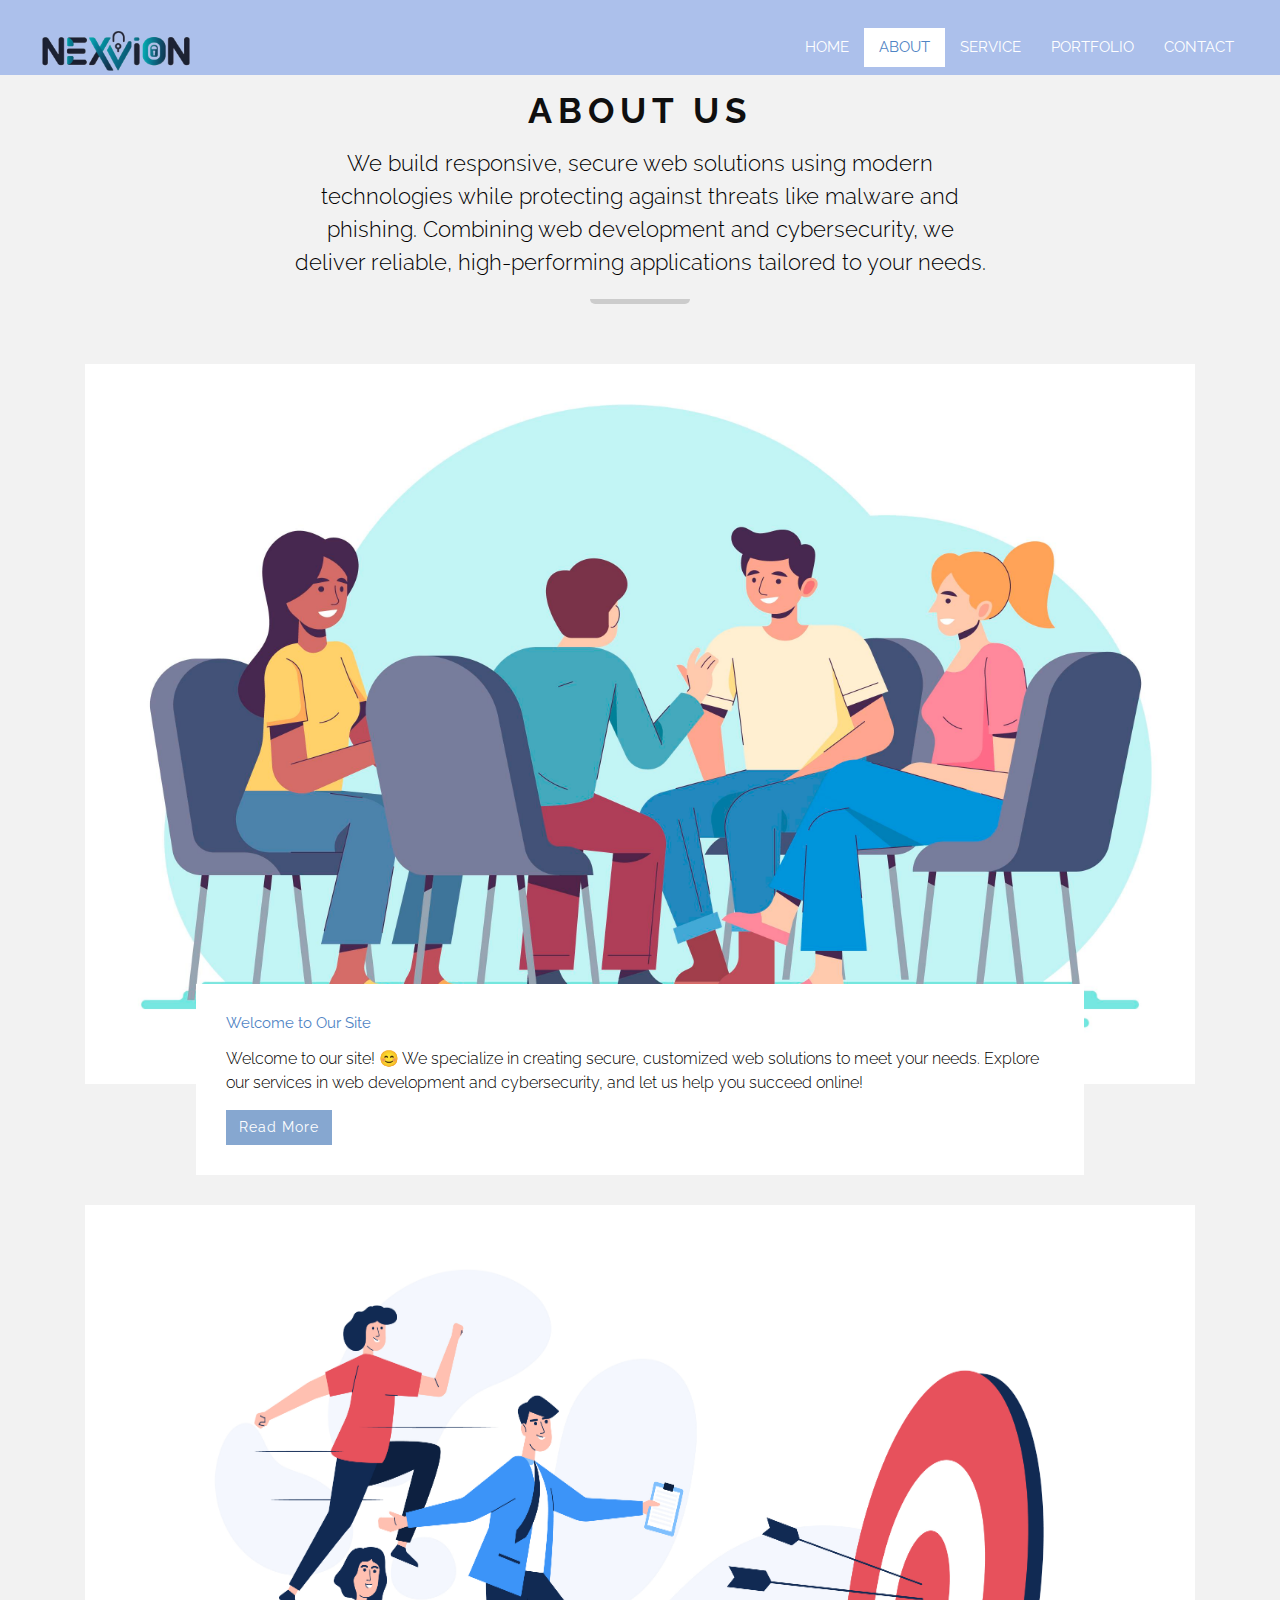
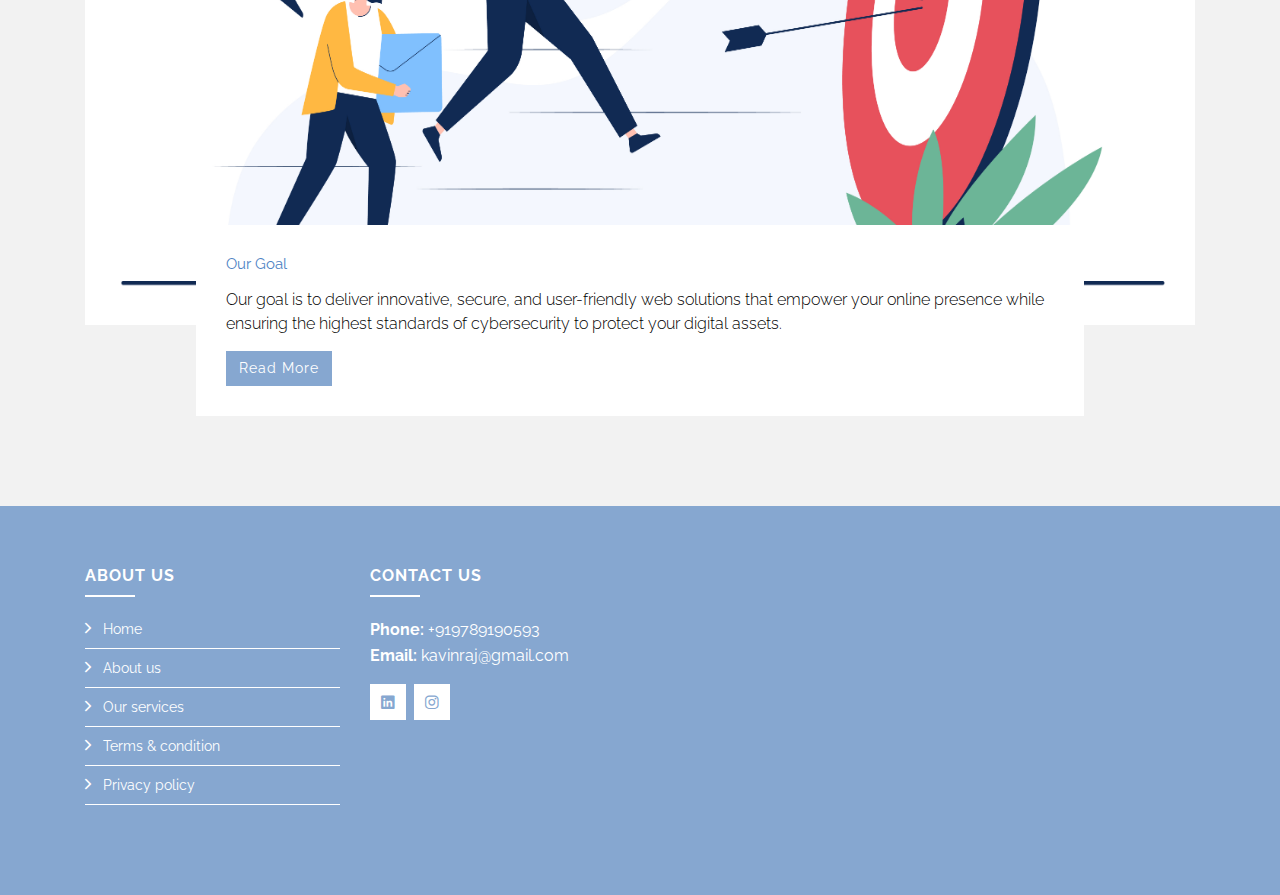
==== about.html @ 81d39f91 "Add files via upload" ====
<!DOCTYPE html>
<html lang="en">
    <head>
        <meta charset="utf-8">
        <title>Nexvion company website</title>
        <meta content="width=device-width, initial-scale=1.0" name="viewport">
        <meta content="Nexvion company website" name="keywords">
        <meta content="Nexvion company website" name="description">

        <!-- Favicon -->
        <link href="img/web img1.png" rel="icon">

        <!-- Google Font -->
        <link href="https://fonts.googleapis.com/css?family=Raleway:200,300,400,500,600,700,800,900&display=swap" rel="stylesheet"> 

        <!-- Libraries CSS -->
        <link href="lib/bootstrap/css/bootstrap.min.css" rel="stylesheet">
        <link href="lib/ionicons/css/ionicons.min.css" rel="stylesheet">
        <link href="lib/owlcarousel/assets/owl.carousel.min.css" rel="stylesheet">
        <link href="lib/lightbox/css/lightbox.min.css" rel="stylesheet">

        <!-- Main Stylesheet -->
        <link href="css/style.css" rel="stylesheet">
    </head>

    <body>
        <!-- Nav Start -->
        <div id="nav">
            <div class="container-fluid">
                <nav class="navbar navbar-expand-md bg-dark navbar-dark">
                    <a href="index.html" class="navbar-brand">
                        <img src="./img/Nexvion logo (2).png" alt="Logo">
                    </a>
                    <button type="button" class="navbar-toggler" data-toggle="collapse" data-target="#navbarCollapse">
                        <span class="navbar-toggler-icon"></span>
                    </button>

                    <div class="collapse navbar-collapse justify-content-between" id="navbarCollapse">
                        <div class="navbar-nav ml-auto">
                            <a href="index.html" class="nav-item nav-link">Home</a>
                            <a href="about.html" class="nav-item nav-link active">About</a>
                            <a href="service.html" class="nav-item nav-link">Service</a>
                            <a href="portfolio.html" class="nav-item nav-link">Portfolio</a>
                            <!-- <a href="pricing.html" class="nav-item nav-link">Pricing</a> -->
                            <!-- <div class="nav-item dropdown">
                                <a href="#" class="nav-link dropdown-toggle" data-toggle="dropdown">Pages</a>
                                <div class="dropdown-menu">
                                    <a href="skill.html" class="dropdown-item">Skills</a>
                                    <a href="team.html" class="dropdown-item">Team Members</a>
                                    <a href="review.html" class="dropdown-item">Reviews</a>
                                    <a href="client.html" class="dropdown-item">Clients</a>
                                    <a href="single.html" class="dropdown-item">Single Page</a>
                                </div>
                            </div> -->
                            <a href="contact.html" class="nav-item nav-link">Contact</a>
                        </div>
                    </div>
                </nav>
            </div>
        </div>
        <!-- Nav End -->

        <!-- About Start-->
        <div class="about">
            <div class="container">
                <div class="section-header">
                    <h2>About Us</h2>
                    <p>
                        We build responsive, secure web solutions using modern technologies while protecting against threats like malware and phishing. Combining web development and cybersecurity, we deliver reliable, high-performing applications tailored to your needs.
                    </p>
                </div>
                
                <div class="row align-items-center">
                    <div class="col-md-12">
                        <div class="about-img">
                            <img src="./img/welcomesite.jpg" alt="" class="img-fluid">
                        </div>
                        <div class="about-content">
                            <h2>Welcome to Our Site</h2>
                            <p>
                                Welcome to our site! 😊 We specialize in creating secure, customized web solutions to meet your needs. Explore our services in web development and cybersecurity, and let us help you succeed online!                            </p>
                            <a class="btn" href="#">Read More</a>
                        </div>
                    </div>
                </div>

                <div class="row">
                    <!-- <div class="col-md-6">
                        <div class="about-img">
                            <img src="img/about-story.jpg" alt="" class="img-fluid">
                        </div>
                        <div class="about-content">
                            <h2>Our Story</h2>
                            <p>
                                Lorem ipsum dolor sit amet, consectetur adipiscing elit. Cras condimentum rutrum ligula. Integer ac porttitor mi. In finibus vehicula aliquet. Vestibulum et velit placerat pretium lorem
                            </p>
                            <a class="btn" href="#">Read More</a>
                        </div>
                    </div> -->
                    <div class="col-md-12">
                        <div class="about-img">
                            <img src="./img/goal.jpg" alt="" class="img-fluid">
                        </div>
                        <div class="about-content">
                            <h2>Our Goal</h2>
                            <p>
                                Our goal is to deliver innovative, secure, and user-friendly web solutions that empower your online presence while ensuring the highest standards of cybersecurity to protect your digital assets.                            </p>
                            <a class="btn" href="#">Read More</a>
                        </div>
                    </div>
                </div>
            </div>
        </div>
        <!-- About End -->

        <!-- Footer Start -->
        <div class="footer">
            <div class="footer-top">
                <div class="container">
                    <div class="row">
                        <div class="col-lg-3 col-md-6 footer-links">
                            <h4>About Us</h4>
                            <ul>
                                <li><i class="ion-ios-arrow-forward"></i> <a href="#">Home</a></li>
                                <li><i class="ion-ios-arrow-forward"></i> <a href="#">About us</a></li>
                                <li><i class="ion-ios-arrow-forward"></i> <a href="#">Our services</a></li>
                                <li><i class="ion-ios-arrow-forward"></i> <a href="#">Terms & condition</a></li>
                                <li><i class="ion-ios-arrow-forward"></i> <a href="#">Privacy policy</a></li>
                            </ul>
                        </div>

                       <!-- <div class="col-lg-3 col-md-6 footer-links">
                            <h4>Useful Links</h4>
                            <ul>
                                <li><i class="ion-ios-arrow-forward"></i> <a href="#">Lorem ipsum</a></li>
                                <li><i class="ion-ios-arrow-forward"></i> <a href="#">Pellentesque</a></li>
                                <li><i class="ion-ios-arrow-forward"></i> <a href="#">Suspendisse egestas</a></li>
                                <li><i class="ion-ios-arrow-forward"></i> <a href="#">Nulla tristique</a></li>
                                <li><i class="ion-ios-arrow-forward"></i> <a href="#">Phasellus leo</a></li>
                            </ul>
                        </div>-->

                        <div class="col-lg-3 col-md-6 footer-contact">
                            <h4>Contact Us</h4>
                            <p>
                               <!-- Your Location<br>
                                Area, City<br>
                                Your Country <br>-->
                                <strong>Phone:</strong> +919789190593<br>
                                <strong>Email:</strong> kavinraj@gmail.com<br>
                            </p>

                            <div class="social-links">
                                <!--<a href="https://freewebsitecode.com/"><i class="ion-logo-twitter"></i></a>
                                <a href="https://facebook.com/freewebsitecode/"><i class="ion-logo-facebook"></i></a>-->
                                <a href="https://freewebsitecode.com/"><i class="ion-logo-linkedin"></i></a>
                                <a href="https://freewebsitecode.com/"><i class="ion-logo-instagram"></i></a>
                                <!--<a href="https://www.youtube.com/channel/UC9HlQRmKgG3jeVD_fBxj1Pw/videos"><i class="ion-logo-youtube"></i></a>-->
                            </div>

                        </div>

                        <!--<div class="col-lg-3 col-md-6 footer-newsletter">
                            <h4>Subscription</h4>
                            <p>Lorem Ipsum is simply dummy text of the printing and typesetting industry. Lorem Ipsum has been the industry's standard dummy text ever since the 1500s, when an unknown printer took a galley of type.</p>
                            <form action="" method="post">
                                <input type="email" name="email"><input type="submit"  value="Subscribe">
                            </form>
                        </div>

                    </div>
                </div>
            </div>

            <div class="container">
                <div class="row align-items-center">
                    <div class="col-md-6 copyright">
                        Copyright &copy; 2045 <a href="https://freewebsitecode.com/">Your Site Name</a>. All Rights Reserved
                    </div>
                    <div class="col-md-6 credit">
		
                        Designed by <a href="https://freewebsitecode.com/">Free Website Code</a>
                    </div>
                </div>
            </div>
        </div>
        <!-- Footer End -->

        <a href="#" class="back-to-top"><i class="ion-ios-arrow-up"></i></a>

        <!-- Libraries JS -->
        <script src="lib/jquery/jquery.min.js"></script>
        <script src="lib/jquery/jquery-migrate.min.js"></script>
        <script src="lib/bootstrap/js/bootstrap.bundle.min.js"></script>
        <script src="lib/easing/easing.min.js"></script>
        <script src="lib/waypoints/waypoints.min.js"></script>
        <script src="lib/counterup/counterup.min.js"></script>
        <script src="lib/owlcarousel/owl.carousel.min.js"></script>
        <script src="lib/lightbox/js/lightbox.min.js"></script>

        <!-- Main Javascript -->
        <script src="js/main.js"></script>

    </body>
</html>
---- css/style.css ----
/**************************************/
/************ General CSS *************/
/**************************************/
body {
    color: #bebcbc;
    font-family: 'Raleway', sans-serif;
    background: #ffffff;
}

a {
    color: #4F84C4;
    transition: 0.3s;
}

a:hover,
a:active,
a:focus {
    color: #d6d5d5;
    outline: none;
    text-decoration: none;
}

p {
    color: #000000;
    padding: 0;
    margin: 0 0 15px 0;
}

h1, h2, h3, h4, h5, h6 {
    font-weight: 700;
    color: #4F84C4;
    margin: 0 0 15px 0;
    padding: 0;
}

h4, h5, h6 {
    font-weight: 400;
}

.mt-100 {
    margin-top: 100px;
}



/**************************************/
/********** Back to Top CSS ***********/
/**************************************/
.back-to-top {
    position: fixed;
    display: none;
    background: #4F84C4;;
    color: #ffffff;
    width: 45px;
    height: 45px;
    text-align: center;
    line-height: 1;
    font-size: 44px;
    right: 15px;
    bottom: 15px;
    transition: background 0.3s;
    z-index: 9;
}

.back-to-top i {
    color: #ffffff;
}



/**************************************/
/************** Nav CSS ***************/
/**************************************/
#nav {
    position: fixed;
    top: 0;
    width: 100%;
    height: 75px;
    padding: 20px 0;
    z-index: 999;
}

#nav.nav-sticky {
    height: 70px;
    padding: 8px 0;
    box-shadow: 0 2px 5px rgba(27, 26, 26, 0.3);
    transition: all 0.3s;
}

#nav .navbar {
    height: 100%;
    background: transparent !important;
}

#nav .navbar-brand {
    padding: 0;
}

#nav .navbar-brand img {
    position: absolute;
    max-height: 60px;
    margin-top: -27px;
    transition: all .5s;
}

#nav.nav-sticky .navbar-brand img {
    position: absolute;
    max-height: 50px;
    margin-top: -25px;
    transition: all .5s;
}

#nav .nav-link,
#nav .nav-link:focus,
#nav .nav-link:hover,
#nav .nav-link.active {
    color: #ffffff;
}

#nav .nav-link:hover,
#nav .nav-link.active {
    color: #4F84C4;
    background: #ffffff;
    transition: none;
}

#nav .dropdown-menu {
    margin-top: 0;
    border: 0;
    border-radius: 0;
    background: #f8f9fa;
}

@media (min-width: 768px) {
    #nav,
    #nav .navbar {
        background: rgb(172 192 235) !important;
    }
    
    #nav a.nav-link {
        padding: 8px 15px;
        font-size: 15px;
        text-transform: uppercase;
    }
}

@media (max-width: 768px) {   
    #nav,
    #nav .navbar {
        background:#86a7d0;rgb(169, 136, 213) !important;
    }
    
    #nav a.nav-link {
        padding: 5px;
    }
    
    #nav .dropdown-menu {
        box-shadow: none;
    }
    
    #nav .container-fluid {
        padding: 0;
    }
}



/**************************************/
/************* Header CSS *************/
/**************************************/
.header {
    position: relative;
    width: 100%;
    background: #ffffff;
    margin-top: 100px;
}

.header .carousel-item {
    position: relative;
    width: 100%;
    overflow: hidden;
}

.header .carousel-img {
    text-align: center;
}

.header .carousel-img img {
    max-width: 100%;
    max-height: 100%;
}

.header .carousel-content {
    padding: 10px;
    text-align: center;
}

.header .carousel-content h2 {
    color: #4F84C4;
    font-size: 30px;
    font-weight: 700;
    letter-spacing: 3px;
    text-transform: capitalize;
}

.header .carousel-content p {
    color: #101010;
    font-size: 22px;
    font-weight: 500;
    letter-spacing: 1px;
    margin-bottom: 25px;
}

.header .carousel-content .btn {
    padding: 12px 30px;
    color: #ffffff;
    border-radius: 0;
    background: #4F84C4;
}

.header .carousel-content .btn:hover {
    background: #888888;
}

.carousel-control-next i,
.carousel-control-prev i {
    color: #080808;
    font-size: 45px;
}

.carousel-indicators li {
    width: 20px;
    height: 0px;
    background: #888888;
}



/**************************************/
/******** Section Header CSS **********/
/**************************************/
.section-header {
    position: relative;
    max-width: 700px;
    margin: 0 auto 60px auto;
    padding-bottom: 25px;
}

.section-header h2 {
    color: #0f0f0f;
    font-size: 35px;
    font-weight: 700;
    text-transform: uppercase;
    letter-spacing: 6px;
    text-align: center;
}

.section-header::after {
    content: '';
    position: absolute;
    display: inline-block;
    width: 100px;
    height: 5px;
    background: #cccccc;
    border-radius: 0 0 5px 5px;
    bottom: 0;
    left: calc(50% - 50px);
}

.section-header p {
    font-size: 22px;
    font-weight: 300;
    text-align: center;
    margin: 0;
}



/**************************************/
/********* About + Single CSS *********/
/**************************************/
.about,
.single {
    position: relative;
    padding: 90px 0 60px 0;
    background: #f2f2f2;
}

.about .col-md-12,
.about .col-md-6,
.single .col-md-12,
.single .col-md-6 {
    margin-bottom: 30px;
}

.about .about-img,
.single .single-img {
    position: relative;
    overflow: hidden;
}

.about .about-img img,
.single .single-img img {
    width: 100%;
    height: 80vh;
}

.about .about-content,
.single .single-content {
    position: relative;
    width: 80%;
    margin: -100px auto 0 auto;
    padding: 30px;
    background: #ffffff;
}

.about .about-content h2,
.single .single-content h2 {
    font-size: 15px;
    font-weight: 400;
}

.about .about-content p,
.single .single-content p {
    font-size: 16px;
    font-weight: 300;
}

.about .btn,
.single .btn {
    font-size: 14px;
    letter-spacing: 1px;
    color: #ffffff;
    background: #86a7d0;
    border-radius: 0;
}

.about .btn:hover,
.single .btn:hover {
    background: #86a7d0;
}



/**************************************/
/************ Services CSS ************/
/**************************************/
.service {
    background: #ffffff;
    padding: 90px 0 60px 0;
    text-align: center;
}

.service .service-item {
    position: relative;
    width: 100%;
    text-align: center;
    margin-bottom: 30px;
}

.service .service-icon img{
    position: relative;
    width: 100%;
    height: 30vh;
    padding: 30px 15px;
    background: #86a7d0;
}

.service .service-icon i {
    font-size: 90px;
    line-height: 0;
    color: #ffffff;
    border: #000000;
}

.service .service-detail {
    position: relative;
    width: 100%;
    padding: 30px 15px;
    background: #f2f2f2;
}

.service .service-detail h4,
.service .service-detail h4 a {
    font-size: 18px;
    font-weight: 700;
    line-height: 24px;
    letter-spacing: 1px;
    text-transform: capitalize;
}

.service .service-detail p {
    margin: 0;
}



/**************************************/
/********* Call To Action CSS *********/
/**************************************/
.call-to-action {
    position: relative;
    padding: 90px 0;
    background: #86a7d0;
}

.call-to-action .container {
    max-width: 700px;
}

.call-to-action .section-header h2 {
    color: #ffffff;
}

.call-to-action .section-header::before {
    background: #ffffff;
}

.call-to-action .section-header p {
    color: #ffffff;
}

.call-to-action .btn {
    padding: 15px 30px;
    color: #86a7d0;
    font-weight: 700;
    font-size: 18px;
    letter-spacing: 1px;
    text-transform: uppercase;
    background: #ffffff;
    border-radius: 0;
    transition: 0.3s;
}

.call-to-action .btn:hover {
    color: #ffffff;
    background: #353535;
}



/**************************************/
/************* Pricing CSS ************/
/**************************************/
.pricing {
    background: #f2f2f2;
    padding: 90px 0 60px 0;
}

.pricing .price-content {
    position: relative;
    background: #ffffff;
    text-align: center;
    margin-bottom: 30px;
}

.pricing .price-plan {
    display: block;
    background: #353535;
    margin: 0 0 30px;
    padding: 20px 0;
}

.pricing .price-plan i {
    color: #ffffff;
    font-size: 60px;
    line-height: 80px;
}

.pricing .price-title {
    display: block;
    color: #ffffff;
    font-size: 30px;
    letter-spacing: 2px;
    margin-bottom: 10px;
}

.pricing .price-amount {
    position: relative;
    font-family: 'Arial, Helvetica', sans-serif;
    color: #ffffff;
    font-size: 60px;
    font-weight: 900;
    margin: 0;
    text-transform: uppercase;
}

.pricing .price-amount span {
    color: #ffffff;
    font-size: 22px;
    font-weight: 400;
    text-transform: lowercase;
}

.pricing .price-amount span:first-child {
    position: relative;
    top: -27px;
    left: -5px;
}

.pricing .price-date {
    color: #ffffff;
    font-size: 12px;
    margin-top: 5px;
    text-transform: uppercase;
    margin-bottom:0;
}

.pricing .price-details {
    font-size: 16px;
    list-style: none;
    text-align: left;
}

.pricing .price-details li {
    padding: 5px 0;
}

.pricing .price-details li i.ion-md-checkmark {
    color: #4F84C4;
    margin-right: 8px;
}

.pricing .price-details li i.ion-md-close {
    color: #ea4335;
    margin-right: 10px;
}

.pricing .btn {
    color: #ffffff;
    padding: 10px 30px;
    text-transform: uppercase;
    border: none;
    border-radius: 0;
}

.pricing .price-btn {
    margin-top: 10px;
    margin-bottom: 30px;
    background: #353535;
    color: #ffffff;
}

.pricing .price-btn:hover {
    background: #86a7d0;
}

.pricing .features-price-btn {
    background: #86a7d0;
}

.pricing .features-price-btn:hover {
    background: #353535;
}

.pricing .features-price .price-plan {
    background: #4F84C4;
}

.pricing .features-price .price-plan p{
    color:#FFFFFF;
}

.pricing .features-price .price-plan .price-amount, 
.pricing .features-price .price-plan .price-amount span {
    color: #ffffff;
}

.pricing .features-price .price-plan .price-title {
    color:#ffffff;
}



/**************************************/
/*********** Our Skills CSS ***********/
/**************************************/
.skills {
    position: relative;
    padding: 90px 0 60px 0;
}

.skills .skill-item {
    position: relative;
    width: 100%;
    margin-bottom: 30px;
}

.skills .skill-item h3 {
    font-size: 22px;
    font-weight: 700;
    color: #666666;
    margin-bottom: 15px;
}

.skills .skill-name {
    position: relative;
    width: 100%;
}

.skills .skill-name p {
    display: inline-block;
    margin-bottom: 5px;
    font-size: 16px;
    font-weight: 400;
}

.skills .skill-name p:last-child {
    float: right;
}

.skills .progress {
    margin-bottom: 15px;
    border-radius: 0;
}

.skills .progress .progress-bar {
    background: #86a7d0;
    border-radius: 0;
}



/**************************************/
/************ Counters CSS ************/
/**************************************/
.counters {
    position: relative;
    width: 100%;
    padding: 90px 0;
    background: #86a7d0;
}

.counters i {
    display: inline-block;
    font-size: 90px;
    line-height: 0;
    color: #ffffff;
    margin-bottom: 10px;
}

.counters h2 {
    font-family: 'Arial, Helvetica', sans-serif;
    font-size: 60px;
    font-weight: 900;
    letter-spacing: 5px;
    color: #ffffff;
}

.counters p {
    font-size: 22px;
    color: #ffffff;
}



/**************************************/
/************ Portfolio CSS ***********/
/**************************************/
.portfolio {
    position: relative;
    padding: 90px 0 60px 0;
    background: #f2f2f2;
}

.portfolio .portfolio-item {
    margin-bottom: 30px;
    overflow: hidden;
}

.portfolio .portfolio-item .portfolio-img {
    position: relative;
    background: #000000;
    border: #000000;
    overflow: hidden;
    
}

.portfolio .portfolio-item .link-preview,
.portfolio .portfolio-item .link-details {
    position: absolute;
    display: inline-block;
    padding: 5px 0;
    line-height: 1;
    text-align: center;
    width: 45px;
    height: 35px;
    background: #86a7d0;
    border: 1px solid #040404;
    transition: 0.3s;
    opacity: 0;
}

.portfolio .portfolio-item .link-preview i,
.portfolio .portfolio-item .link-details i {
    font-size: 22px;
    color: #ffffff;
}

.portfolio .portfolio-item .link-preview:hover,
.portfolio .portfolio-item .link-details:hover {
    background: #ffffff;
    border: 1px solid #86a7d0;
}

.portfolio .portfolio-item .link-preview:hover i,
.portfolio .portfolio-item .link-details:hover i {
    color: #353535;
}

.portfolio .portfolio-item .link-preview {
    left: 0;
    top: calc(50% - 18px);
}

.portfolio .portfolio-item .link-details {
    right: 0;
    top: calc(50% - 18px);
}

.portfolio .portfolio-item:hover .link-preview {
    opacity: 1;
    left: calc(50% - 50px);
}

.portfolio .portfolio-item:hover .link-details {
    opacity: 1;
    right: calc(50% - 50px);
}

.portfolio .portfolio-item .portfolio-info {
    position: relative;
    width: 100%;
    padding: 30px 15px;
    text-align: center;
    background: #ffffff;
    border: #000000;
}

.portfolio .portfolio-item .portfolio-info h3 {
    font-size: 18px;
    font-weight: 700;
    margin-bottom: 10px;
}

.portfolio .portfolio-item .portfolio-info p {
    margin: 0;
    font-size: 14px;
    font-weight: 300;
    text-transform: uppercase;
}



/**************************************/
/************** Team CSS **************/
/**************************************/
.team {
    position: relative;
    padding: 90px 0;
    background: #ffffff;
}

.team .team-item {
    margin-bottom: 30px;
    overflow: hidden;
}

.team .team-item .team-img {
    position: relative;
    background: #000000;
    overflow: hidden;
    
}

.team .team-item .team-social {
    position: absolute;
    display: block;
    text-align: center;
    width: 100%;
    height: 35px;
    top: 0;
    left: 0;
    transition: 0.3s;
    opacity: 0;
}

.team .team-item .team-social a {
    display: inline-block;
    padding: 5px 0;
    line-height: 1;
    text-align: center;
    width: 35px;
    height: 35px;
    background: #86a7d0;
    border: 1px solid #ffffff;
}

.team .team-item .team-social a i {
    font-size: 22px;
    color: #ffffff;
}

.team .team-item .team-social a:hover {
    background: #ffffff;
    border: 1px solid #86a7d0;
}

.team .team-item .team-social a:hover i {
    color: #353535;
}

.team .team-item:hover .team-social {
    opacity: 1;
    top: calc(50% - 18px);
}

.team .team-item .team-info {
    position: relative;
    width: 100%;
    padding: 30px 15px;
    text-align: center;
    background: #f2f2f2;
}

.team .team-item .team-info h3 {
    font-size: 18px;
    font-weight: 700;
    margin-bottom: 10px;
}

.team .team-item .team-info p {
    margin: 0;
    font-size: 14px;
    font-weight: 300;
    text-transform: uppercase;
}



/**************************************/
/*********** Testimonials CSS *********/
/**************************************/
.testimonials {
    position: relative;
    padding: 90px 0 60px 0;
    background: #f2f2f2;
}

.testimonials .testimonial-item {
    position: relative;
    margin: 0 15px 30px 15px;
    background: #ffffff;
}

.testimonials .testimonial-img {
    position: relative;
    background: #000000;
    overflow: hidden;
}

.testimonials .testimonial-text {
    position: relative;
    width: 100%;
    padding: 30px 15px;
    text-align: center;
    background: #ffffff;
}

.testimonials .testimonial-text h3 {
    font-size: 18px;
    font-weight: 700;
    margin-bottom: 10px;
}

.testimonials .testimonial-text h4 {
    font-size: 12px;
    font-weight: 300;
    text-transform: uppercase;
}

.testimonials .testimonial-text p {
    margin: 0;
    font-size: 16px;
    font-weight: 300;
}

.testimonials .owl-nav,
.testimonials .owl-dots {
    margin-top: 5px;
    text-align: center;
}

.testimonials .owl-dot {
    display: inline-block;
    margin: 0 5px;
    width: 12px;
    height: 12px;
    border-radius: 50%;
    background-color: #dddddd;
}

.testimonials .owl-dot.active {
    background-color: #86a7d0;
}

@media (max-width: 575px) {
    .testimonials .testimonial-text {
        padding: 25px;
    }
}



/**************************************/
/************* Clients CSS ************/
/**************************************/
.clients {
    position: relative;
    padding: 90px 0;
}

.clients .section-header p {
    padding-bottom: 10px;
}

.clients img {
    max-width: 100%;
    opacity: 1;
    transition: 0.3s;
    padding: 15px 0;
}

.clients img:hover {
    opacity: .5;
}

.clients .owl-nav,
.clients .owl-dots {
    margin-top: 5px;
    text-align: center;
}

.clients .owl-dot {
    display: inline-block;
    margin: 0 5px;
    width: 12px;
    height: 12px;
    border-radius: 50%;
    background-color: #ddd;
}

.clients .owl-dot.active {
    background-color: #86a7d0;
}



/**************************************/
/************* Contact CSS ************/
/**************************************/
.contact {
    position: relative;
    padding: 90px 0;
    background: #f2f2f2;
}

.contact .container {
    max-width: 900px;
}

.contact .container .col-md-6 {
    padding: 0;
    background: #ffffff;
}

.contact .form {
    background: #ffffff;
    padding: 30px;
    color: #86a7d0;
}

.contact .form input,
.contact .form textarea {
    padding: 10px 0;
    border-color: #dddddd transparent #dddddd transparent;
    border-radius: 0;
    box-shadow: none;
    font-size: 15px;
}

.contact .form input:focus,
.contact .form textarea:focus {
    border-color: #86a7d0 transparent #86a7d0 transparent;
}

.contact .form button[type="submit"] {
    color: #ffffff;
    background: #86a7d0;
    border-radius: 0;
}

.contact .form button[type="submit"]:hover {
    background: #86a7d0;
}

.contact .map {
    position: relative;
    background: #ffffff;
}

.contact .map iframe {
    width: 100%;
    height: 375px;
    margin-bottom: -7px;
}



/**************************************/
/************* Footer CSS *************/
/**************************************/
.footer {
    position: relative;
    padding: 0 0 30px 0;
    background: #86a7d0;
}

.footer .footer-top {
    background: #86a7d0;
    padding: 60px 0 30px 0;
}

.footer .footer-top .footer-info,
.footer .footer-top .footer-links,
.footer .footer-top .footer-contact,
.footer .footer-top .footer-newsletter {
    margin-bottom: 30px;
}

.footer .footer-top .social-links a {
    font-size: 18px;
    display: inline-block;
    background: #ffffff;
    color: #86a7d0;
    line-height: 1;
    padding: 9px 0;
    margin-right: 4px;
    text-align: center;
    width: 36px;
    height: 36px;
    transition: 0.3s;
}

.footer .footer-top .social-links a:hover {
    background: #86a7d0;
    color: #ffffff;
}

.footer .footer-top h4 {
    font-size: 16px;
    font-weight: 700;
    color: #ffffff;
    text-transform: uppercase;
    position: relative;
    padding-bottom: 12px;
    margin-bottom: 20px;
    letter-spacing: 1px;
}

.footer .footer-top h4::before {
    content: '';
    position: absolute;
    left: 0;
    bottom: 0;
    height: 0;
    width: 50px;
    border-bottom: 2px solid #ffffff;
}

.footer .footer-top .footer-links ul {
    list-style: none;
    padding: 0;
    margin: 0;
}

.footer .footer-top .footer-links ul i {
    padding-right: 8px;
    color: #ffffff;
    font-size: 16px;
}

.footer .footer-top .footer-links ul li {
    border-bottom: 1px solid #ffffff;
    padding: 7px 0;
}

.footer .footer-top .footer-links ul li:first-child {
    padding-top: 0;
}

.footer .footer-top .footer-links ul a {
    font-size: 14px;
    color: #ffffff;
}

.footer .footer-top .footer-links ul a:hover {
    color: #86a7d0;
}

.footer .footer-top .footer-contact p {
    color: #ffffff;
    line-height: 26px;
}

.footer .footer-top .footer-newsletter input[type="email"] {
    padding: 6px 8px;
    width: 60%;
    border: 1px solid #ffffff;
    background: transparent;
    color: #ffffff;
}

.footer .footer-top .footer-newsletter input[type="submit"] {
    border: 0;
    width: 70%;
    padding: 6px 0;
    text-align: center;
    color: #86a7d0;
    border: 1px solid #ffffff;
    background: #ffffff;
    transition: 0.3s;
    cursor: pointer;
}

.footer .footer-top .footer-newsletter input[type="submit"]:hover {
    color: #ffffff;
    background: #4F84C4;
    border: 1px solid #4F84C4;
}

.footer .footer-top .footer-newsletter p {
    color: #ffffff;
    font-size: 14px;
}

.footer .credit,
.footer .copyright {
    text-align: center;
    padding-top: 30px;
}

@media (min-width: 768px) {
    .footer .credit {
        text-align: right;
    }
    
    .footer .copyright {
        text-align: left;
    }
}
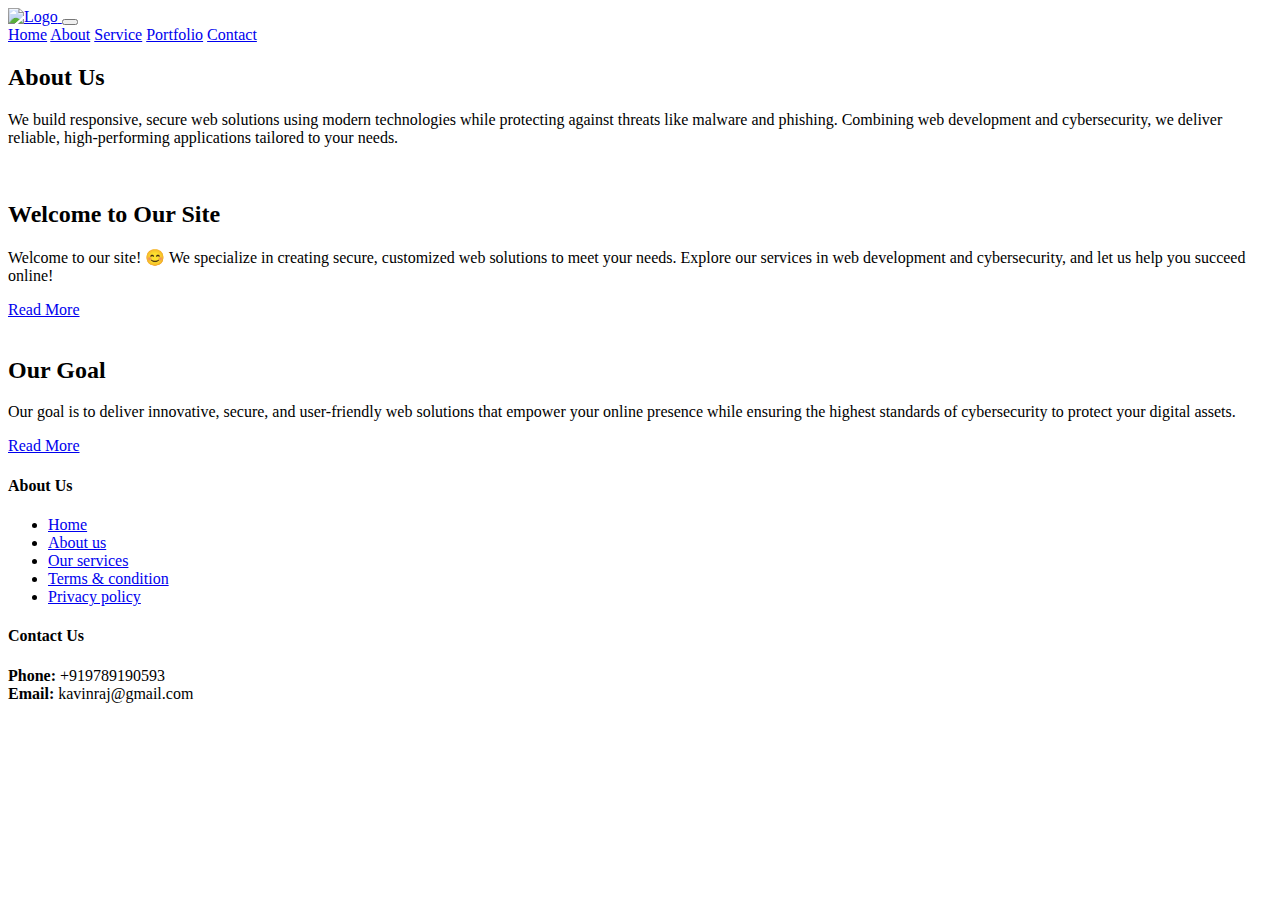
==== commit ef5abced: "Add files via upload" ====
--- a/about.html
+++ b/about.html
@@ -29,7 +29,7 @@
             <div class="container-fluid">
                 <nav class="navbar navbar-expand-md bg-dark navbar-dark">
                     <a href="index.html" class="navbar-brand">
-                        <img src="./img/Nexvion logo (2).png" alt="Logo">
+                        <img src="./img/N LOGO.png" alt="Logo">
                     </a>
                     <button type="button" class="navbar-toggler" data-toggle="collapse" data-target="#navbarCollapse">
                         <span class="navbar-toggler-icon"></span>
@@ -61,7 +61,7 @@
         <!-- Nav End -->
 
         <!-- About Start-->
-        <div class="about">
+        <div class="about mt-5">
             <div class="container">
                 <div class="section-header">
                     <h2>About Us</h2>
@@ -121,9 +121,9 @@
                         <div class="col-lg-3 col-md-6 footer-links">
                             <h4>About Us</h4>
                             <ul>
-                                <li><i class="ion-ios-arrow-forward"></i> <a href="#">Home</a></li>
+                                <li><i class="ion-ios-arrow-forward"></i> <a href="./index.html">Home</a></li>
                                 <li><i class="ion-ios-arrow-forward"></i> <a href="#">About us</a></li>
-                                <li><i class="ion-ios-arrow-forward"></i> <a href="#">Our services</a></li>
+                                <li><i class="ion-ios-arrow-forward"></i> <a href="./service.html">Our services</a></li>
                                 <li><i class="ion-ios-arrow-forward"></i> <a href="#">Terms & condition</a></li>
                                 <li><i class="ion-ios-arrow-forward"></i> <a href="#">Privacy policy</a></li>
                             </ul>
